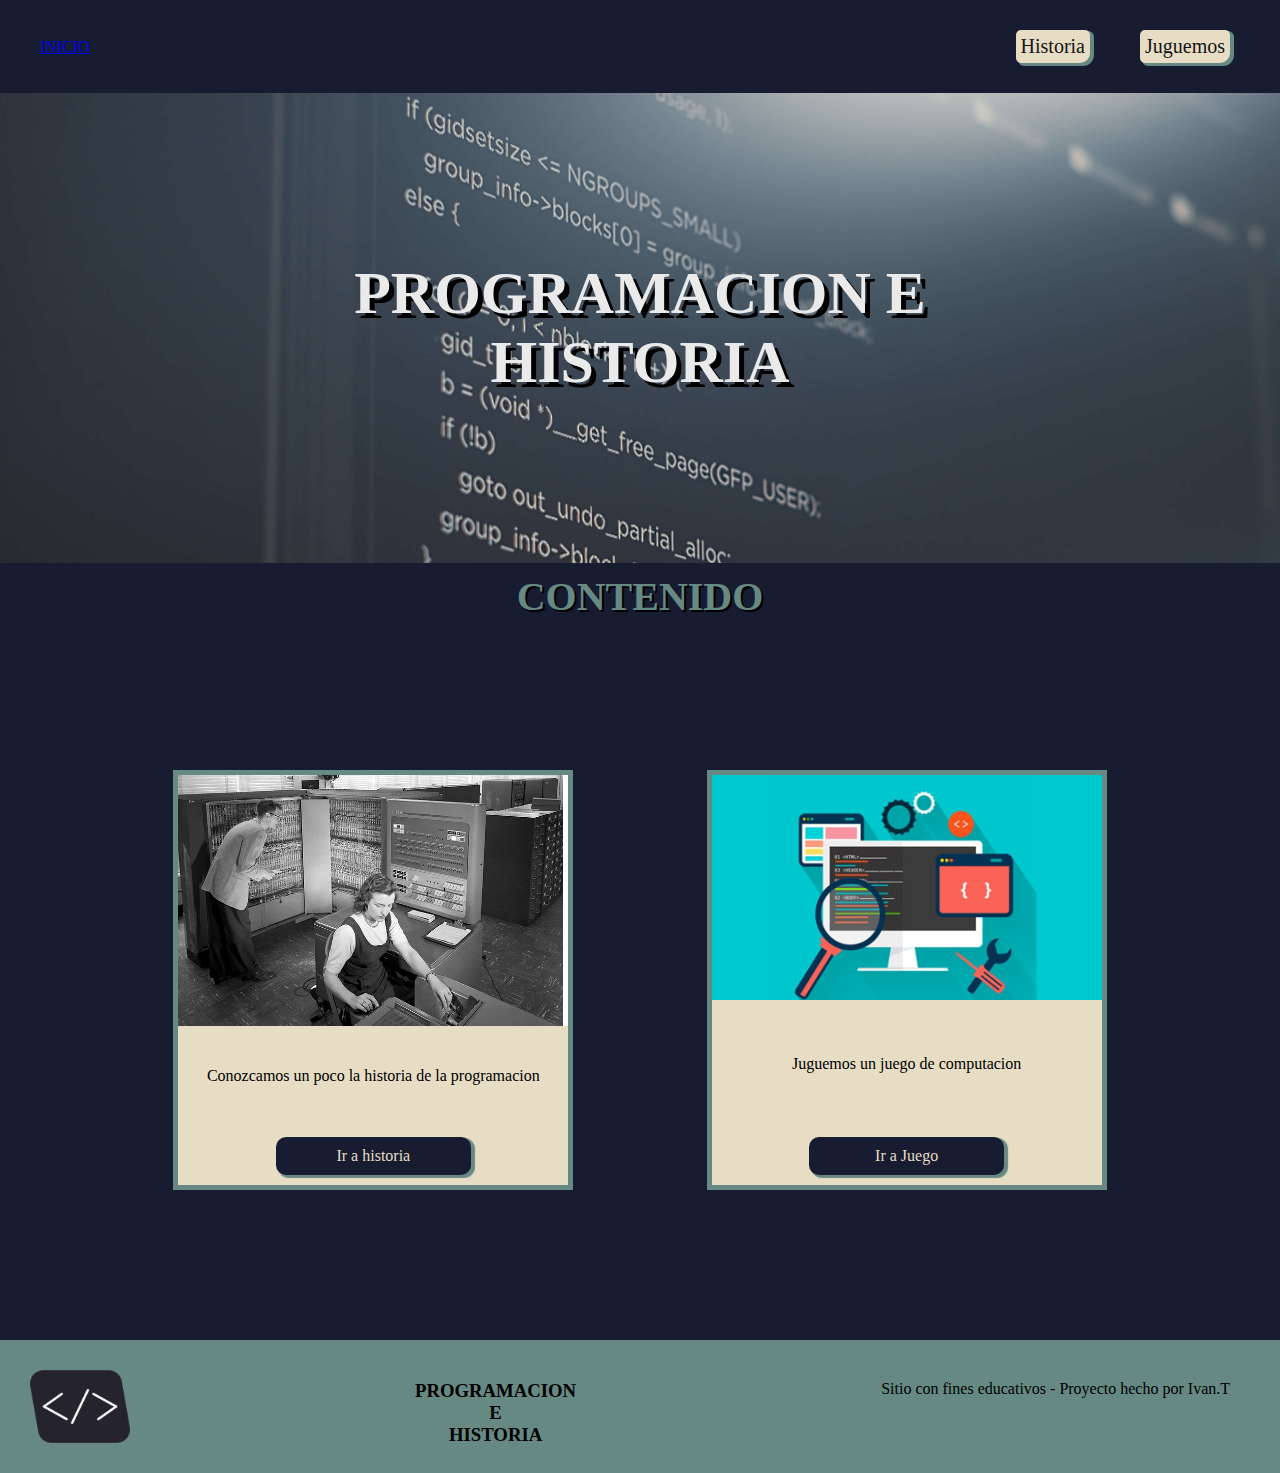
==== index.html @ bd1fac4d "proyecto" ====
<!DOCTYPE html>
<html lang="en">
    <head>
        <meta charset="UTF-8">
        <meta http-equiv="X-UA-Compatible" content="IE=edge">
        <meta name="viewport" content="width=device-width, initial-scale=1.0">
        <link rel="stylesheet" href="./style.css">
        <link rel="preconnect" href="https://fonts.googleapis.com">
        <link rel="preconnect" href="https://fonts.gstatic.com" crossorigin>
        <title>Pagina Principal</title>
    </head>
    <body>

        <nav>
            <a href="./index.html"> INICIO </a>
            <ul class="menuP">
                <li class="itemMenu"><a href="./indexDos.html">Historia</a></li>
                <li class="itemMenu"><a href="./indexTres.html">Juguemos</a></li>
            </ul>
        </nav>

        <header class="header">
            <h1 class="titulo1">PROGRAMACION E HISTORIA</h1>
        </header>

        <h2 class="titulo2">CONTENIDO</h2>

        <main class="mainMenu">

            <div class="imgHistoria">
                <img src="./imagenes/img1.jpg" alt="imagen*">
                <p>Conozcamos un poco la historia de la programacion</p>
                <a class="boton01" href="./indexDos.html">Ir a historia</a>
            </div>
            <div class="imgJuego">
                <img src="./imagenes/img2.jpg" alt="imagen*">
                <p>Juguemos un juego de computacion</p>
                <a class="boton01" href="./indexTres.html">Ir a Juego</a>
            </div>

        </main>

        <footer class="piePagina">
            <img class="logoMain" src="./imagenes/logo.png" alt="logo">
            <h3 class="h3Main">PROGRAMACION <br> E <br> HISTORIA</h3>
            <p class="footerP">Sitio con fines educativos - Proyecto hecho por
                Ivan.T</p>
        </footer>

        <script src="./script.js"></script>
    </body>
</html>
---- style.css ----
* {
    margin: 0;
    padding: 0;
    box-sizing: border-box;
}


body {
    background-color: rgb(24, 28, 48);
}

nav {
    display: flex;
    justify-content: space-between;
    align-items: center;
    margin: 20px 40px
}

.menuP {
    font-size: 20px;
    list-style: none;
    display: flex;
    gap: 30px;
}

.itemMenu {
    padding: 5px;
    margin: 10px;
    border-radius: 5px 5px 10px 5px;
    background-color: rgb(230, 221, 196);
    box-shadow: 3px 2px 0px 1px rgb(103, 137, 131);
}

.itemMenu:active {
    transform: scale(0.97);
    box-shadow: 2px 2px 1px 1px rgb(24, 28, 48);
}

nav>ul>li>a {
    color: rgb(20, 20, 20);
    text-decoration: none;
}

/*FIN DEL NAV*/

.header {
    background-image: url("./imagenes/codigo.jpg");
    background-repeat: no-repeat;
    background-attachment: fixed;
    background-size: cover;
    height: 470px;
    width: 100%;
    display: flex;
    align-items: center;
    justify-content: space-around;
    padding: 200px;
}

.titulo1 {
    text-align: center;
    font-size: 60px;
    color: rgb(235, 234, 234);
    text-shadow: 5px 5px black;
}

/* FIN DEL HEADER */

.titulo2 {
    text-align: center;
    font-size: 40px;
    color: #678983;
    text-shadow: 2px 2px black;
    margin-top: 10px;
}

.mainMenu {
    width: 100%;
    display: flex;
    justify-content: space-evenly;
    flex-wrap: nowrap;
    padding: 50px;
    margin: 100px 0px;
    gap: 10px;
}

img {
    width: 100%;
}

.imgHistoria,
.imgJuego {
    width: 400px;
    height: 420px;
    border: 5px solid rgb(103, 137, 131);
    background-color: rgb(230, 221, 196);
    display: flex;
    flex-direction: column;
    justify-content: space-between;
    align-items: center;
}


.imgHistoria>p,
.imgJuego>p {
    padding: 30px 10px;
}

.boton01 {
    width: 50%;
    display: block;
    text-align: center;
    margin: 10px;
    background-color: rgb(24, 28, 48);
    color: rgb(230, 221, 196);
    padding: 10px;
    border-radius: 10px;
    text-decoration: none;
    box-shadow: 3px 2px 1px 1px rgb(103, 137, 131);
}

.boton01:active {
    transform: scale(0.98);
    box-shadow: 2px 2px 1px 1px rgb(230, 221, 196);
    color: rgb(230, 221, 196);
}

/*FIN DEL MAIN*/

.piePagina {
    width: 100%;
    display: flex;
    justify-content: space-between;
    background-color: rgb(103, 137, 131);
}

.logoMain {
    width: 100px;
    margin: 30px;
}

.h3Main,
.footerP {
    margin-top: 40px;
    margin-right: 50px;
    text-align: center;
}

/*FIN DEL FOOTER*/

/*INICIO INDEX 2 */

.mainHistoria {
    margin-bottom: 100px;
    padding: 20px;
    display: flex;
    flex-direction: column;

}

.tituloHistoria,
.tituloVideo {
    color: rgb(103, 137, 131);
    font-size: 45px;
    text-align: center;
    margin: 5px;
    text-shadow: 3px 3px black;
}

.textoHistoria {
    margin: 40px;
    padding: 50px 0px;
    display: flex;
    justify-content: space-between;
    text-align: center;
}

.pHistoria {
    width: 600px;
    color: rgb(230, 221, 196);
    text-align: left;
}

/*SECTION VIDEO*/

.tituloVideo {
    margin-bottom: 30px;
}

.videO{
    display: flex;
    flex-direction: column;
    padding: 5px;
    align-items: center;
    margin: 50px;
    background-color:rgb(10, 9, 9);
    width: 800px;
    margin: 40px auto;
    

}

video{
    width: 100%;
}

.controlesGral{
    display: flex;
    width: 100%;
    background-color: rgb(57, 57, 57);
    justify-content: space-between;
    border-radius: 5px;
    margin-top: 5px;
}

.controlesVideo{
margin: 5px;
}

.duracionVideo{
margin: 5px;
padding-top: 10px;
padding-right: 100px;
font-size: 20px;
}
#playVideo , #pauseVideo {
    background-color: rgb(230, 221, 196);;
    padding: 10px 30px;
    margin: 5px;
    border: solid 2px black;
    border-radius:10px;
    box-shadow: 3px 3px rgb(103, 137, 131);
}

#playVideo:active,  #pauseVideo:active  {
    box-shadow: 3px 3px  rgb(45, 45, 45);
    transform: scale(0.95);
}
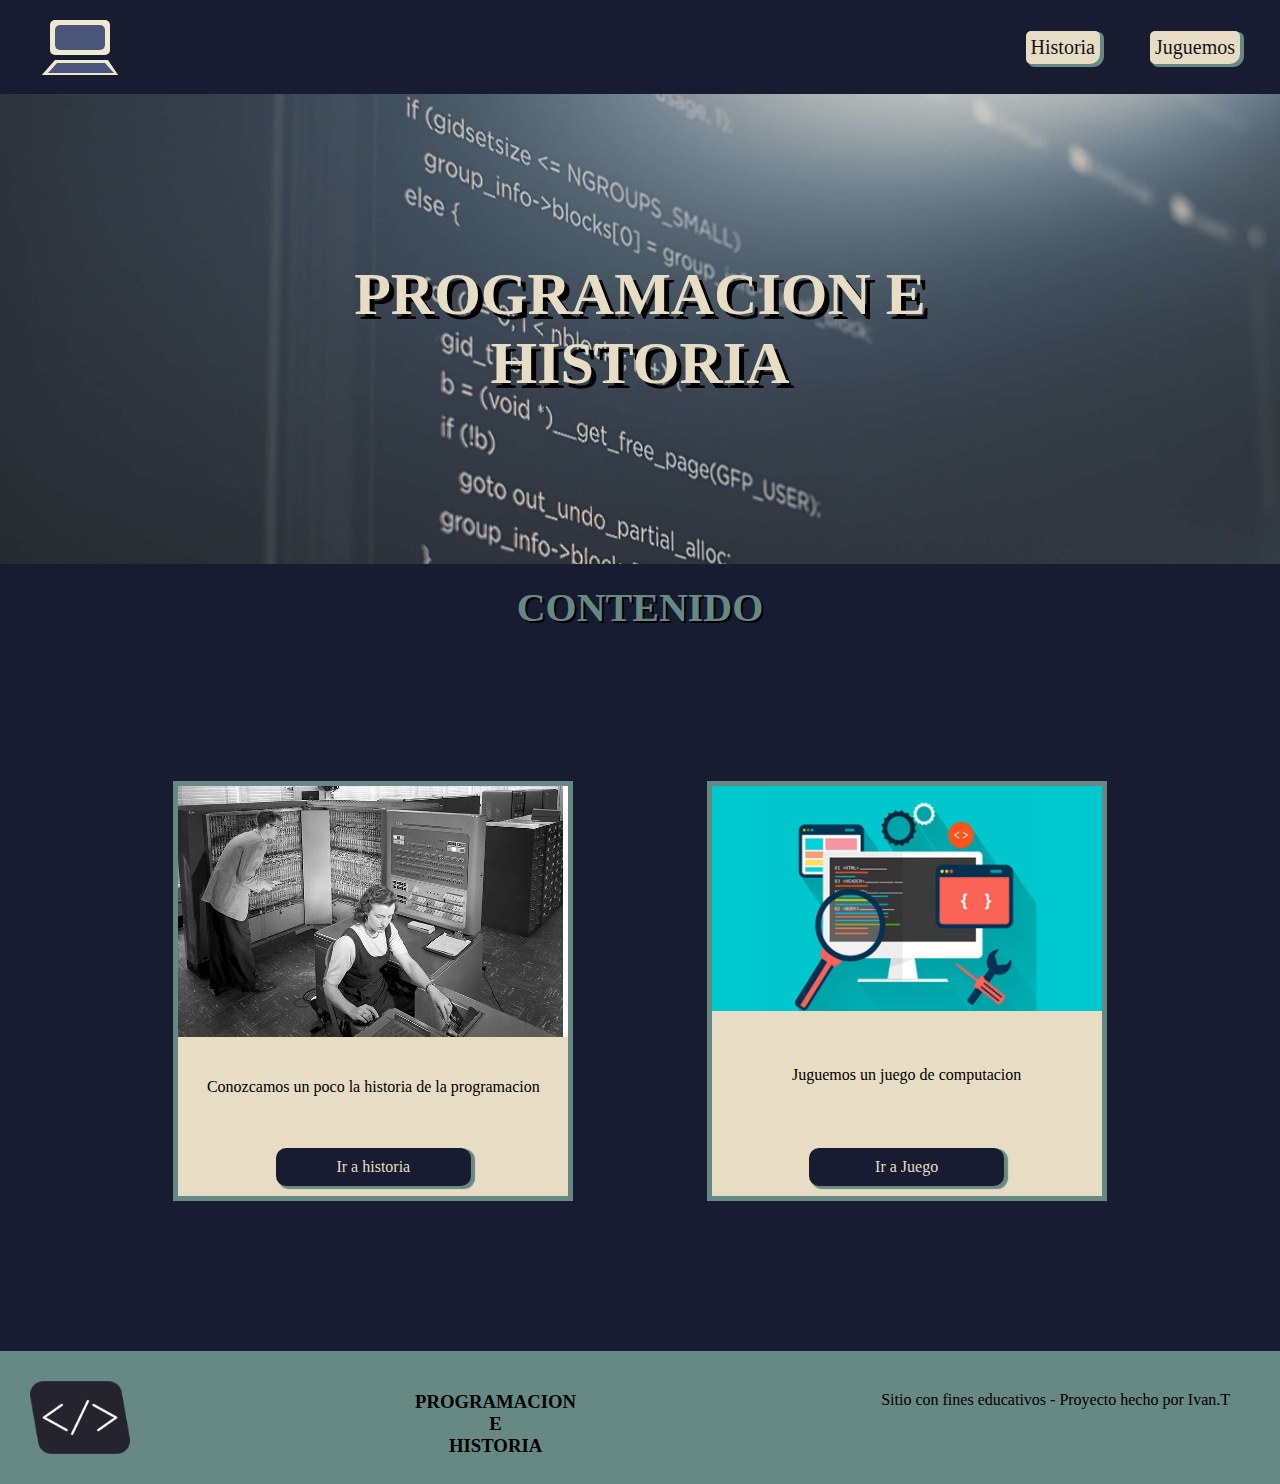
==== commit 3aef03c0: "nuevosCambios" ====
--- a/index.html
+++ b/index.html
@@ -12,7 +12,23 @@
     <body>
 
         <nav>
-            <a href="./index.html"> INICIO </a>
+            <a href="./index.html"> 
+                <svg width="150" height="60" color="black">
+                    <rect x="20" y="5" width="60" height="35" rx="5" id="svg01"
+                        fill="#F0E9D2">
+                    </rect>
+                    <rect x="25" y="10" width="50" height="25" rx="5" id="svg02"
+                        fill="#495579">
+                    </rect>
+                    <polygon points="25 45 ,78 45,105 85,10 62" fill="#F0E9D2"
+                        id="svg03">
+                    </polygon>
+                    <polygon points="27 48 ,75 48,84 58,18 58" fill="#495579"
+                        id="svg04">
+                    </polygon>
+                </svg> 
+            </a>
+
             <ul class="menuP">
                 <li class="itemMenu"><a href="./indexDos.html">Historia</a></li>
                 <li class="itemMenu"><a href="./indexTres.html">Juguemos</a></li>
@@ -27,12 +43,13 @@
 
         <main class="mainMenu">
 
-            <div class="imgHistoria">
+            <div class="imgHistoria color0" >
                 <img src="./imagenes/img1.jpg" alt="imagen*">
                 <p>Conozcamos un poco la historia de la programacion</p>
                 <a class="boton01" href="./indexDos.html">Ir a historia</a>
             </div>
-            <div class="imgJuego">
+
+            <div class="imgJuego color0">
                 <img src="./imagenes/img2.jpg" alt="imagen*">
                 <p>Juguemos un juego de computacion</p>
                 <a class="boton01" href="./indexTres.html">Ir a Juego</a>
@@ -44,9 +61,11 @@
             <img class="logoMain" src="./imagenes/logo.png" alt="logo">
             <h3 class="h3Main">PROGRAMACION <br> E <br> HISTORIA</h3>
             <p class="footerP">Sitio con fines educativos - Proyecto hecho por
-                Ivan.T</p>
+                Ivan.T
+            </p>
         </footer>
 
         <script src="./script.js"></script>
+
     </body>
 </html>--- a/style.css
+++ b/style.css
@@ -1,3 +1,8 @@
+:root {
+    --color1: rgb(103, 137, 131);
+    --color2: rgb(230, 221, 196);
+}
+
 * {
     margin: 0;
     padding: 0;
@@ -13,7 +18,7 @@
     display: flex;
     justify-content: space-between;
     align-items: center;
-    margin: 20px 40px
+    margin: 15px 30px;
 }
 
 .menuP {
@@ -27,8 +32,8 @@
     padding: 5px;
     margin: 10px;
     border-radius: 5px 5px 10px 5px;
-    background-color: rgb(230, 221, 196);
-    box-shadow: 3px 2px 0px 1px rgb(103, 137, 131);
+    background-color: var(--color2);
+    box-shadow: 3px 2px 0px 1px var(--color1);
 }
 
 .itemMenu:active {
@@ -40,6 +45,19 @@
     color: rgb(20, 20, 20);
     text-decoration: none;
 }
+
+
+/* ANIMACION SVG */
+#svg01,
+#svg03 {
+    animation: efect1 3s 1;
+}
+
+#svg02,
+#svg04 {
+    animation: efect1 3s 1s 1;
+}
+
 
 /*FIN DEL NAV*/
 
@@ -59,18 +77,19 @@
 .titulo1 {
     text-align: center;
     font-size: 60px;
-    color: rgb(235, 234, 234);
+    color: var(--color2);
     text-shadow: 5px 5px black;
 }
 
 /* FIN DEL HEADER */
 
-.titulo2 {
+.titulo2,
+.titulo3 {
     text-align: center;
     font-size: 40px;
-    color: #678983;
+    color: var(--color1);
     text-shadow: 2px 2px black;
-    margin-top: 10px;
+    margin-top: 20px;
 }
 
 .mainMenu {
@@ -91,8 +110,8 @@
 .imgJuego {
     width: 400px;
     height: 420px;
-    border: 5px solid rgb(103, 137, 131);
-    background-color: rgb(230, 221, 196);
+    border: 5px solid var(--color1);
+
     display: flex;
     flex-direction: column;
     justify-content: space-between;
@@ -111,17 +130,17 @@
     text-align: center;
     margin: 10px;
     background-color: rgb(24, 28, 48);
-    color: rgb(230, 221, 196);
+    color: var(--color2);
     padding: 10px;
     border-radius: 10px;
     text-decoration: none;
-    box-shadow: 3px 2px 1px 1px rgb(103, 137, 131);
+    box-shadow: 3px 2px 1px 1px var(--color1);
 }
 
 .boton01:active {
     transform: scale(0.98);
-    box-shadow: 2px 2px 1px 1px rgb(230, 221, 196);
-    color: rgb(230, 221, 196);
+    box-shadow: 2px 2px 1px 1px var(--color2);
+    color: var(--color2);
 }
 
 /*FIN DEL MAIN*/
@@ -130,7 +149,7 @@
     width: 100%;
     display: flex;
     justify-content: space-between;
-    background-color: rgb(103, 137, 131);
+    background-color: var(--color1);
 }
 
 .logoMain {
@@ -159,7 +178,7 @@
 
 .tituloHistoria,
 .tituloVideo {
-    color: rgb(103, 137, 131);
+    color: var(--color1);
     font-size: 45px;
     text-align: center;
     margin: 5px;
@@ -176,7 +195,7 @@
 
 .pHistoria {
     width: 600px;
-    color: rgb(230, 221, 196);
+    color: var(--color2);
     text-align: left;
 }
 
@@ -186,24 +205,24 @@
     margin-bottom: 30px;
 }
 
-.videO{
+.videO {
     display: flex;
     flex-direction: column;
     padding: 5px;
     align-items: center;
     margin: 50px;
-    background-color:rgb(10, 9, 9);
+    background-color: rgb(10, 9, 9);
     width: 800px;
     margin: 40px auto;
-    
-
-}
-
-video{
-    width: 100%;
-}
-
-.controlesGral{
+
+
+}
+
+video {
+    width: 100%;
+}
+
+.controlesGral {
     display: flex;
     width: 100%;
     background-color: rgb(57, 57, 57);
@@ -212,27 +231,135 @@
     margin-top: 5px;
 }
 
-.controlesVideo{
-margin: 5px;
-}
-
-.duracionVideo{
-margin: 5px;
-padding-top: 10px;
-padding-right: 100px;
-font-size: 20px;
-}
-#playVideo , #pauseVideo {
-    background-color: rgb(230, 221, 196);;
+.controlesVideo {
+    margin: 5px;
+}
+
+#duracionVideo {
+    display: flex;
+    margin: 5px;
+    padding-top: 15px;
+    padding-right: 10px;
+    font-size: 18px;
+    gap: 10px;
+}
+
+#duracionVideo,
+#time01 {
+    color: var(--color2);
+}
+
+
+#playVideo,
+#pauseVideo {
     padding: 10px 30px;
     margin: 5px;
     border: solid 2px black;
-    border-radius:10px;
-    box-shadow: 3px 3px rgb(103, 137, 131);
-}
-
-#playVideo:active,  #pauseVideo:active  {
-    box-shadow: 3px 3px  rgb(45, 45, 45);
-    transform: scale(0.95);
-} 
-
+    border-radius: 10px;
+    box-shadow: 3px 3px var(--color1);
+}
+
+#playVideo:active,
+#pauseVideo:active {
+    box-shadow: 3px 3px rgb(45, 45, 45);
+    transform: scale(0.96);
+}
+
+/*INDEX 3 */
+
+/*SECTION CONTENEDOR */
+
+.titulo3 {
+    margin-top: 100px;
+}
+
+.contenedorA,
+.contenedorB {
+    display: flex;
+    justify-content: center;
+    margin: 30px;
+    width: auto;
+}
+
+.contenedorB {
+    gap: 20px;
+}
+
+
+/* IMAGENES JUEGO */
+
+.imgX:active {
+    transform: scale(0.98);
+    border: solid 3px var(--color1);
+
+}
+
+.contenedor2 {
+    width: 320px;
+    height: 450px;
+    background-color: rgb(138, 138, 138);
+    border: solid 2px rgb(0, 0, 0);
+    display: flex;
+    justify-content: center;
+    align-items: center;
+    text-align: center;
+}
+
+.contenedor2:hover {
+    background-color: rgb(43, 38, 38);
+}
+
+.infoCont {
+    color: var(--color2);
+}
+
+/* BUTTON */
+
+.button {
+    display: flex;
+    justify-content: center;
+    align-items: center;
+    margin: 50px;
+}
+
+.reinicio {
+    padding: 10px 120px;
+    border-radius: 15px;
+    font-size: 20px;
+    box-shadow: 3px 3px var(--color1);
+}
+
+.reinicio:active {
+    transform: scale(0.98);
+    box-shadow: 3px 3px rgb(24, 28, 48);
+}
+
+/*BACKGROUND-COLOR VAR2*/
+
+.color0 {
+    background-color: var(--color2);
+}
+
+/**********************************************************/
+
+@keyframes efect1 {
+    0% {
+        opacity: 0;
+    }
+
+    25% {
+        opacity: 0;
+    }
+
+    50% {
+        opacity: 0;
+    }
+
+    75% {
+        opacity: 0;
+    }
+
+    100% {
+        opacity: 1;
+    }
+}